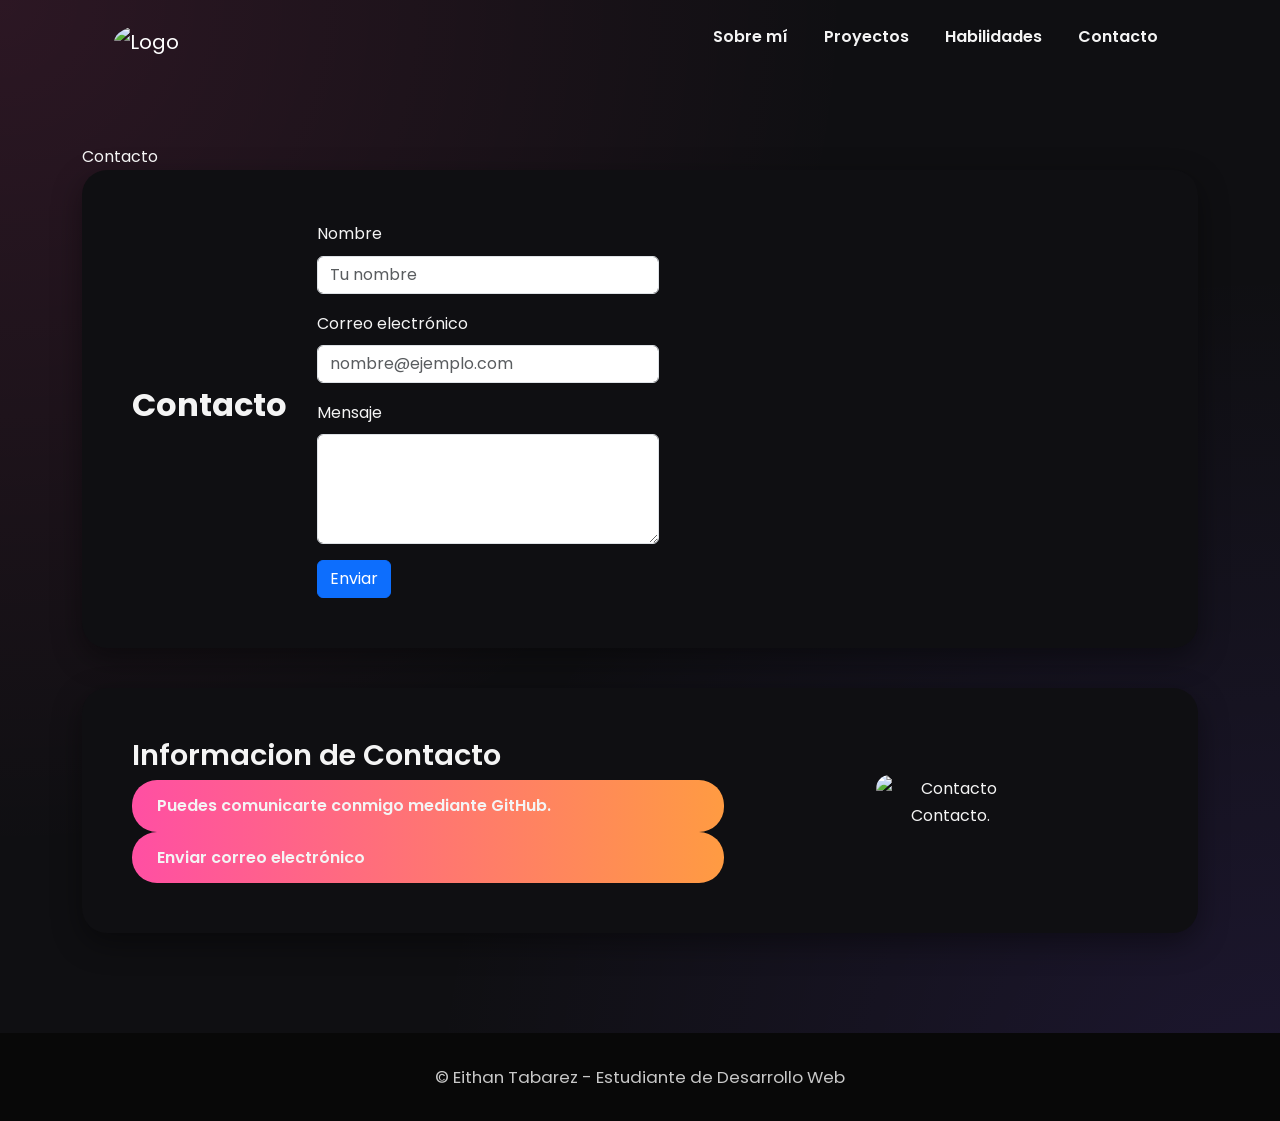
==== pages/contacto.html @ ebd6e117 "Utilities" ====
<!DOCTYPE html>
<html lang="es">
<head>
  <meta charset="UTF-8">
  <meta name="viewport" content="width=device-width, initial-scale=1.0">
  <!--BOOTSTRAP-->
  <link href="https://cdn.jsdelivr.net/npm/bootstrap@5.3.8/dist/css/bootstrap.min.css" rel="stylesheet" integrity="sha384-sRIl4kxILFvY47J16cr9ZwB07vP4J8+LH7qKQnuqkuIAvNWLzeN8tE5YBujZqJLB" crossorigin="anonymous">
  <!--CSS-->
  <link rel="stylesheet" href="../styles/styles.css" />
  <link rel="shortcut icon" href="https://i.pinimg.com/1200x/03/23/b4/0323b447c5397012a9251e006942768e.jpg">
  <meta name="description" content="Portfolio personal de Eithan Tabarez">
  <title>Contacto</title>
</head>
<body>
 <header>
     <nav class="navbar navbar-expand-lg navbar-dark">
       <div class="container">
          <a class="navbar-brand" href="../index.html">
            <img src="https://i.pinimg.com/1200x/03/23/b4/0323b447c5397012a9251e006942768e.jpg" class="logo" alt="Logo">
          </a>
          <button
             class="navbar-toggler" type="button" data-bs-toggle="collapse" data-bs-target="#navbarPortfolio">
            <span class="navbar-toggler-icon"></span>
          </button>
          <div class="collapse navbar-collapse justify-content-end" id="navbarPortfolio">
            <ul class="navbar-nav">
              <li class="nav-item">
                <a class="nav-link" href="..\pages\sobre-mi.html">Sobre mí</a>
              </li>
              <li class="nav-item">
               <a class="nav-link" href="..\pages\proyectos.html">Proyectos</a>
              </li>
              <li class="nav-item">
               <a class="nav-link" href="..\pages\habilidades.html">Habilidades</a>
              </li>
              <li class="nav-item">
                <a class="nav-link" href="contacto.html">Contacto</a>
              </li>
            </ul>
          </div>
        </div>
      </nav>
    </header>
  <main>
    <div class="container"
    <h1>Contacto</h1>
    <section class="section">
      <h2>Contacto</h2>
      <form>
        <div class="mb-3">
          <label for="nombre" class="form-label">Nombre</label>
          <input type="text" class="form-control" id="nombre" placeholder="Tu nombre">
        </div>
        <div class="mb-3">
          <label for="email" class="form-label">Correo electrónico</label>
          <input type="email" class="form-control" id="email" placeholder="nombre@ejemplo.com">
        </div>
        <div class="mb-3">
          <label for="mensaje" class="form-label">Mensaje</label>
          <textarea class="form-control" id="mensaje" rows="4"></textarea>
        </div>
        <button type="submit" class="btn btn-primary">
          Enviar
        </button>
      </form>
    </section>
    <section class="section">
      <article class="article">
        <h3>Informacion de Contacto</h3>
        <a class="button" href="https://github.com/Eithan-Tabarez" target="_blank" rel="noopener noreferrer">  Puedes comunicarte conmigo mediante GitHub.</a>
        <a class="button" href="mailto:EithanbTabarez14@gmail.com" target="_blank" rel="noopener noreferrer">Enviar correo electrónico</a>

      </article>
      <figure class="figure">
        <img src="https://w7.pngwing.com/pngs/376/939/png-transparent-computer-icons-scalable-graphics-contact-icon-cdr-text-black.png" alt="Contacto" width="100" />
        <figcaption>Contacto.</figcaption>
      </figure>
    </section>
  </div>
  </main>
    <footer class="footer">
      <p>&copy; Eithan Tabarez - Estudiante de Desarrollo Web</p>
    </footer>
    <!--BOOTSTRAP-->
    <script src="https://cdn.jsdelivr.net/npm/bootstrap@5.3.8/dist/js/bootstrap.bundle.min.js" integrity="sha384-FKyoEForCGlyvwx9Hj09JcYn3nv7wiPVlz7YYwJrWVcXK/BmnVDxM+D2scQbITxI" crossorigin="anonymous"></script>
  </body>
</html>
---- styles/styles.css ----
@charset "UTF-8";
/*VARIABLES*/
/*como funciona globalmente el proyecto*/
@import url("https://fonts.googleapis.com/css2?family=Poppins:wght@300;400;600;700;800&display=swap");
* {
  margin: 0;
  padding: 0;
  box-sizing: border-box;
}

html {
  scroll-behavior: smooth;
}

body {
  font-family: "Poppins", sans-serif;
  font-size: 16px;
  line-height: 1.7;
  background: radial-gradient(circle at top left, rgba(255, 79, 163, 0.1215686275), transparent 50%), radial-gradient(circle at bottom right, rgba(125, 77, 255, 0.1254901961), transparent 50%), #0f0f12;
  color: #f4f4f4;
}

h1 {
  font-size: 2.5rem;
  font-weight: 800;
}

h2 {
  font-size: 2rem;
  font-weight: 700;
}

h3 {
  font-size: 1.8rem;
  font-weight: 600;
}

p {
  color: #c8c8c8;
  font-size: 1.05rem;
}

ul {
  padding-left: 25px;
  list-style: none;
}

li {
  margin-bottom: 10px;
}

/*como se distribuyen los elementos */
main {
  padding: 20px 0;
}

#sobre-mi {
  grid-area: sobre;
}

#proyectos {
  grid-area: proyectos;
}

#multimedia {
  grid-area: video;
}

.projects-grid {
  display: grid;
  grid-template-columns: 1fr 1fr;
  gap: 20px;
  width: 100%;
}

.article {
  display: flex;
  flex-direction: column;
  justify-content: center;
  flex: 1;
  min-width: 300px;
}

.figure {
  flex: 1 1 40%;
  text-align: center;
}

/*como se ve cada componente del proyecto*/
/* =========================
   HEADER
   ========================= */
.header {
  display: flex;
  justify-content: space-between;
  align-items: center;
  gap: 30px;
  padding: 20px 8%;
  margin-bottom: 30px;
  position: sticky;
  top: 0;
  z-index: 1000;
  background: rgba(15, 15, 18, 0.85);
  backdrop-filter: blur(12px);
  border-bottom: 1px solid rgba(255, 255, 255, 0.08);
}

/* =========================
   NAVBAR
   ========================= */
.navbar {
  padding: 15px 8%;
  margin-bottom: 40px;
}

.navbar-brand {
  margin-right: 40px;
}

.navbar-nav {
  gap: 20px;
}

.nav-link {
  color: #f4f4f4 !important;
  font-weight: 600;
  transition: 0.3s;
}

.nav-link:hover {
  color: #ff4fa3 !important;
}

/* =========================
   SECTIONS
   ========================= */
.section {
  display: flex;
  flex-direction: column;
  align-items: center;
  gap: 30px;
  padding: 40px;
  margin-bottom: 40px;
  background: #0f0f12;
  border-radius: 25px;
  box-shadow: 0 10px 30px rgba(0, 0, 0, 0.4);
  transition: 0.4s;
}

.section:hover {
  transform: translateY(-5px);
  background: #242430;
}

/* =========================
   ARTICLE
   ========================= */
.article {
  display: flex;
  flex-direction: column;
  justify-content: center;
  flex: 1;
  min-width: 300px;
}

/* =========================
   IMÁGENES
   ========================= */
.figure {
  flex: 1 1 40%;
  text-align: center;
}

.figure img {
  width: 100%;
  max-width: 150px;
  height: auto;
  display: block;
  margin: auto;
  border-radius: 20px;
}

.profile-img {
  width: 50px;
  height: 50px;
  border-radius: 20px;
  object-fit: cover;
}

/* =========================
   LOGO
   ========================= */
.logo {
  width: 50px;
  height: 50px;
  border-radius: 50%;
}

/* =========================
   BOTONES
   ========================= */
.button {
  display: inline-block;
  padding: 12px 25px;
  color: #f4f4f4;
  background: linear-gradient(90deg, #ff4fa3, #ff9b42);
  border-radius: 25px;
  text-decoration: none;
  font-weight: 600;
  transition: 0.3s;
}

.button:hover {
  transform: translateY(-3px);
}

/* =========================
   VIDEO
   ========================= */
.video {
  width: 100%;
  max-width: 900px;
  border-radius: 20px;
  display: block;
  margin: auto;
}

/* =========================
   CARRUSEL
   ========================= */
.carousel {
  width: 100%;
  max-width: 900px;
  margin: auto;
}

.carousel img {
  width: 100%;
  height: 400px;
  object-fit: cover;
  border-radius: 20px;
}

/* =========================
   PROJECT CARDS
   ========================= */
.project-card {
  padding: 20px;
  background: linear-gradient(135deg, #0f0f12, #242430);
  border-radius: 20px;
  box-shadow: 0 10px 30px rgba(0, 0, 0, 0.4);
  transition: 0.3s;
}

.project-card:hover {
  transform: translateY(-5px);
}

/* =========================
   FOOTER
   ========================= */
.footer {
  padding: 30px 8%;
  margin-top: 40px;
  text-align: center;
  background: #080808;
}

.footer p {
  margin: 0;
  color: #c8c8c8;
}

/* =========================
   SCROLLBAR
   ========================= */
::-webkit-scrollbar {
  width: 8px;
}

::-webkit-scrollbar-thumb {
  background: #ff4fa3;
  border-radius: 10px;
}

::-webkit-scrollbar-track {
  background: #080808;
}

/* =========================
   RESPONSIVE
   ========================= */
@media (min-width: 768px) {
  .section {
    flex-direction: row;
    align-items: center;
  }
  .article {
    flex: 1 1 60%;
  }
  .figure {
    flex: 1 1 40%;
  }
  .carousel img {
    height: 450px;
  }
}
@media (min-width: 1024px) {
  .section {
    padding: 50px;
  }
  .carousel img {
    height: 500px;
  }
}
@media (min-width: 768px) {
  .projects-grid {
    grid-template-columns: 1fr 1fr;
  }
}
/*sass --watch ./scss/main.scss styles/styles.css */

/*# sourceMappingURL=styles.css.map */
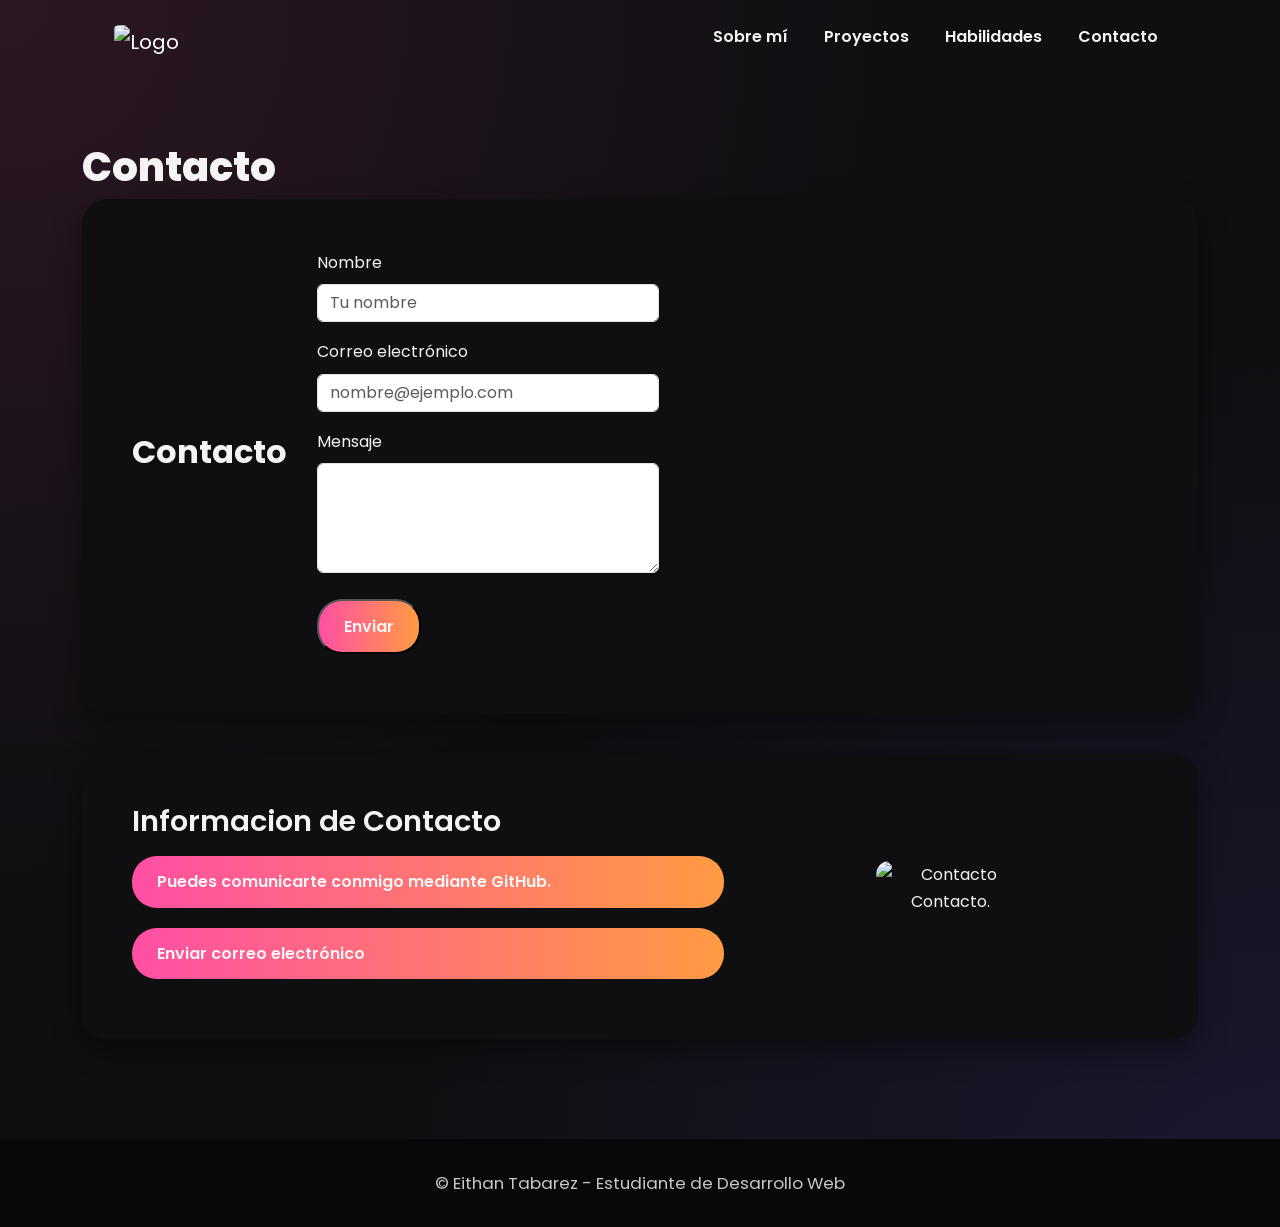
==== commit b43453f5: "changes" ====
--- a/pages/contacto.html
+++ b/pages/contacto.html
@@ -42,24 +42,42 @@
       </nav>
     </header>
   <main>
-    <div class="container"
+    <div class="container">
     <h1>Contacto</h1>
     <section class="section">
       <h2>Contacto</h2>
-      <form>
+      <form action="https://formspree.io/f/mvkopavk" method="POST">
         <div class="mb-3">
           <label for="nombre" class="form-label">Nombre</label>
-          <input type="text" class="form-control" id="nombre" placeholder="Tu nombre">
+          <input
+            type="text"
+            class="form-control"
+            id="nombre"
+            name="nombre"
+            placeholder="Tu nombre"
+            required>
         </div>
         <div class="mb-3">
           <label for="email" class="form-label">Correo electrónico</label>
-          <input type="email" class="form-control" id="email" placeholder="nombre@ejemplo.com">
+          <input
+          type="email"
+          class="form-control"
+          id="email"
+          name="email"
+          placeholder="nombre@ejemplo.com"
+          required>
         </div>
         <div class="mb-3">
           <label for="mensaje" class="form-label">Mensaje</label>
-          <textarea class="form-control" id="mensaje" rows="4"></textarea>
+          <textarea
+            class="form-control"
+            id="mensaje"
+            name="mensaje"
+            rows="4"
+            required>
+          </textarea>
         </div>
-        <button type="submit" class="btn btn-primary">
+        <button type="submit" class="button">
           Enviar
         </button>
       </form>
--- a/styles/styles.css
+++ b/styles/styles.css
@@ -2,6 +2,7 @@
 /*VARIABLES*/
 /*como funciona globalmente el proyecto*/
 @import url("https://fonts.googleapis.com/css2?family=Poppins:wght@300;400;600;700;800&display=swap");
+/* RESET */
 * {
   margin: 0;
   padding: 0;
@@ -54,18 +55,6 @@
   padding: 20px 0;
 }
 
-#sobre-mi {
-  grid-area: sobre;
-}
-
-#proyectos {
-  grid-area: proyectos;
-}
-
-#multimedia {
-  grid-area: video;
-}
-
 .projects-grid {
   display: grid;
   grid-template-columns: 1fr 1fr;
@@ -73,23 +62,13 @@
   width: 100%;
 }
 
-.article {
-  display: flex;
-  flex-direction: column;
-  justify-content: center;
-  flex: 1;
-  min-width: 300px;
-}
-
-.figure {
-  flex: 1 1 40%;
-  text-align: center;
-}
-
+@media (min-width: 768px) {
+  .projects-grid {
+    grid-template-columns: 1fr 1fr;
+  }
+}
 /*como se ve cada componente del proyecto*/
-/* =========================
-   HEADER
-   ========================= */
+/* HEADER */
 .header {
   display: flex;
   justify-content: space-between;
@@ -105,9 +84,7 @@
   border-bottom: 1px solid rgba(255, 255, 255, 0.08);
 }
 
-/* =========================
-   NAVBAR
-   ========================= */
+/* NAVBAR */
 .navbar {
   padding: 15px 8%;
   margin-bottom: 40px;
@@ -124,16 +101,14 @@
 .nav-link {
   color: #f4f4f4 !important;
   font-weight: 600;
-  transition: 0.3s;
+  transition: all 0.3s;
 }
 
 .nav-link:hover {
   color: #ff4fa3 !important;
 }
 
-/* =========================
-   SECTIONS
-   ========================= */
+/* SECTIONS */
 .section {
   display: flex;
   flex-direction: column;
@@ -141,10 +116,11 @@
   gap: 30px;
   padding: 40px;
   margin-bottom: 40px;
+  animation: aparecer 0.8s ease;
   background: #0f0f12;
   border-radius: 25px;
   box-shadow: 0 10px 30px rgba(0, 0, 0, 0.4);
-  transition: 0.4s;
+  transition: all 0.3s;
 }
 
 .section:hover {
@@ -152,9 +128,7 @@
   background: #242430;
 }
 
-/* =========================
-   ARTICLE
-   ========================= */
+/* ARTICLE */
 .article {
   display: flex;
   flex-direction: column;
@@ -163,9 +137,7 @@
   min-width: 300px;
 }
 
-/* =========================
-   IMÁGENES
-   ========================= */
+/* IMÁGENES */
 .figure {
   flex: 1 1 40%;
   text-align: center;
@@ -183,40 +155,39 @@
 .profile-img {
   width: 50px;
   height: 50px;
+  animation: aparecer 1s ease;
   border-radius: 20px;
   object-fit: cover;
 }
 
-/* =========================
-   LOGO
-   ========================= */
+/* LOGO  */
 .logo {
-  width: 50px;
-  height: 50px;
-  border-radius: 50%;
-}
-
-/* =========================
-   BOTONES
-   ========================= */
+  width: 20%;
+  height: 20%;
+  border-radius: 10%;
+}
+
+/* BOTONES */
 .button {
   display: inline-block;
   padding: 12px 25px;
-  color: #f4f4f4;
-  background: linear-gradient(90deg, #ff4fa3, #ff9b42);
   border-radius: 25px;
   text-decoration: none;
   font-weight: 600;
-  transition: 0.3s;
-}
-
+  margin: 10px 0;
+  cursor: pointer;
+}
+
+.button {
+  color: #f4f4f4;
+  background: linear-gradient(90deg, #ff4fa3, #ff9b42);
+  transition: transform 0.3s;
+}
 .button:hover {
   transform: translateY(-3px);
 }
 
-/* =========================
-   VIDEO
-   ========================= */
+/* VIDEO */
 .video {
   width: 100%;
   max-width: 900px;
@@ -225,9 +196,7 @@
   margin: auto;
 }
 
-/* =========================
-   CARRUSEL
-   ========================= */
+/* CARRUSEL */
 .carousel {
   width: 100%;
   max-width: 900px;
@@ -241,24 +210,31 @@
   border-radius: 20px;
 }
 
-/* =========================
-   PROJECT CARDS
-   ========================= */
+/*  PROJECT CARDS */
 .project-card {
   padding: 20px;
   background: linear-gradient(135deg, #0f0f12, #242430);
   border-radius: 20px;
-  box-shadow: 0 10px 30px rgba(0, 0, 0, 0.4);
-  transition: 0.3s;
+  box-shadow: 0 15px 35px rgba(0, 0, 0, 0.5);
+  transition: transform 0.3s;
 }
 
 .project-card:hover {
   transform: translateY(-5px);
 }
 
-/* =========================
-   FOOTER
-   ========================= */
+/* ANIMATION */
+@keyframes aparecer {
+  from {
+    opacity: 0;
+    transform: translateY(30px);
+  }
+  to {
+    opacity: 1;
+    transform: translateY(0);
+  }
+}
+/* FOOTER */
 .footer {
   padding: 30px 8%;
   margin-top: 40px;
@@ -271,9 +247,7 @@
   color: #c8c8c8;
 }
 
-/* =========================
-   SCROLLBAR
-   ========================= */
+/*  SCROLLBAR */
 ::-webkit-scrollbar {
   width: 8px;
 }
@@ -287,9 +261,7 @@
   background: #080808;
 }
 
-/* =========================
-   RESPONSIVE
-   ========================= */
+/* RESPONSIVE */
 @media (min-width: 768px) {
   .section {
     flex-direction: row;
@@ -313,11 +285,5 @@
     height: 500px;
   }
 }
-@media (min-width: 768px) {
-  .projects-grid {
-    grid-template-columns: 1fr 1fr;
-  }
-}
-/*sass --watch ./scss/main.scss styles/styles.css */
 
 /*# sourceMappingURL=styles.css.map */
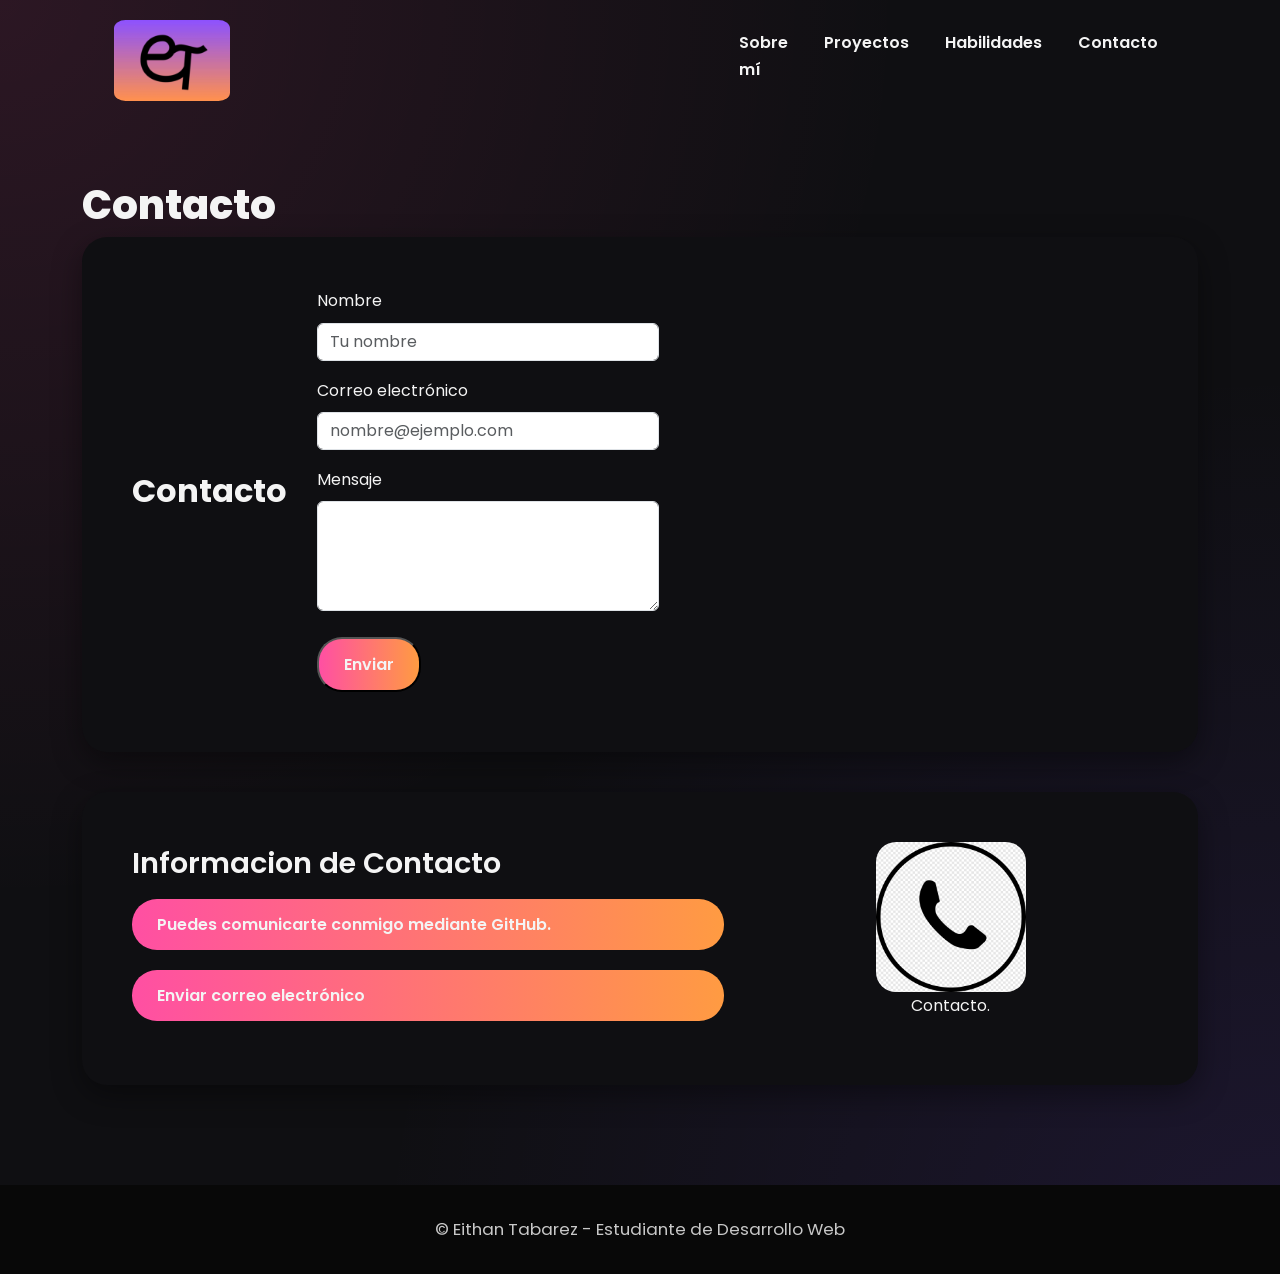
==== commit 724243d9: "Cambios de carpeta" ====
--- a/pages/contacto.html
+++ b/pages/contacto.html
@@ -7,8 +7,9 @@
   <link href="https://cdn.jsdelivr.net/npm/bootstrap@5.3.8/dist/css/bootstrap.min.css" rel="stylesheet" integrity="sha384-sRIl4kxILFvY47J16cr9ZwB07vP4J8+LH7qKQnuqkuIAvNWLzeN8tE5YBujZqJLB" crossorigin="anonymous">
   <!--CSS-->
   <link rel="stylesheet" href="../styles/styles.css" />
-  <link rel="shortcut icon" href="https://i.pinimg.com/1200x/03/23/b4/0323b447c5397012a9251e006942768e.jpg">
-  <meta name="description" content="Portfolio personal de Eithan Tabarez">
+  <link rel="shortcut icon" href="../assets/Logo.jpg">
+  <meta name="description" content="Contactá a Eithan Tabarez para conocer más sobre sus proyectos y habilidades de desarrollo web.">
+  <meta name="keywords" content="contacto, Eithan Tabarez, desarrollador web, portfolio, comunicación">
   <title>Contacto</title>
 </head>
 <body>
@@ -16,7 +17,7 @@
      <nav class="navbar navbar-expand-lg navbar-dark">
        <div class="container">
           <a class="navbar-brand" href="../index.html">
-            <img src="https://i.pinimg.com/1200x/03/23/b4/0323b447c5397012a9251e006942768e.jpg" class="logo" alt="Logo">
+            <img src="../assets/Logo.jpg" class="logo" alt="Logo">
           </a>
           <button
              class="navbar-toggler" type="button" data-bs-toggle="collapse" data-bs-target="#navbarPortfolio">
@@ -25,13 +26,13 @@
           <div class="collapse navbar-collapse justify-content-end" id="navbarPortfolio">
             <ul class="navbar-nav">
               <li class="nav-item">
-                <a class="nav-link" href="..\pages\sobre-mi.html">Sobre mí</a>
+                <a class="nav-link" href="./sobre-mi.html">Sobre mí</a>
               </li>
               <li class="nav-item">
-               <a class="nav-link" href="..\pages\proyectos.html">Proyectos</a>
+               <a class="nav-link" href="./proyectos.html">Proyectos</a>
               </li>
               <li class="nav-item">
-               <a class="nav-link" href="..\pages\habilidades.html">Habilidades</a>
+               <a class="nav-link" href="./habilidades.html">Habilidades</a>
               </li>
               <li class="nav-item">
                 <a class="nav-link" href="contacto.html">Contacto</a>
@@ -90,7 +91,7 @@
 
       </article>
       <figure class="figure">
-        <img src="https://w7.pngwing.com/pngs/376/939/png-transparent-computer-icons-scalable-graphics-contact-icon-cdr-text-black.png" alt="Contacto" width="100" />
+        <img src="../assets/Contacto.png" alt="Contacto" width="100" />
         <figcaption>Contacto.</figcaption>
       </figure>
     </section>
--- a/styles/styles.css
+++ b/styles/styles.css
@@ -57,7 +57,7 @@
 
 .projects-grid {
   display: grid;
-  grid-template-columns: 1fr 1fr;
+  grid-template-columns: 1fr;
   gap: 20px;
   width: 100%;
 }
@@ -98,6 +98,10 @@
   gap: 20px;
 }
 
+.navbar-toggler {
+  margin-left: auto;
+}
+
 .nav-link {
   color: #f4f4f4 !important;
   font-weight: 600;
@@ -134,7 +138,6 @@
   flex-direction: column;
   justify-content: center;
   flex: 1;
-  min-width: 300px;
 }
 
 /* IMÁGENES */
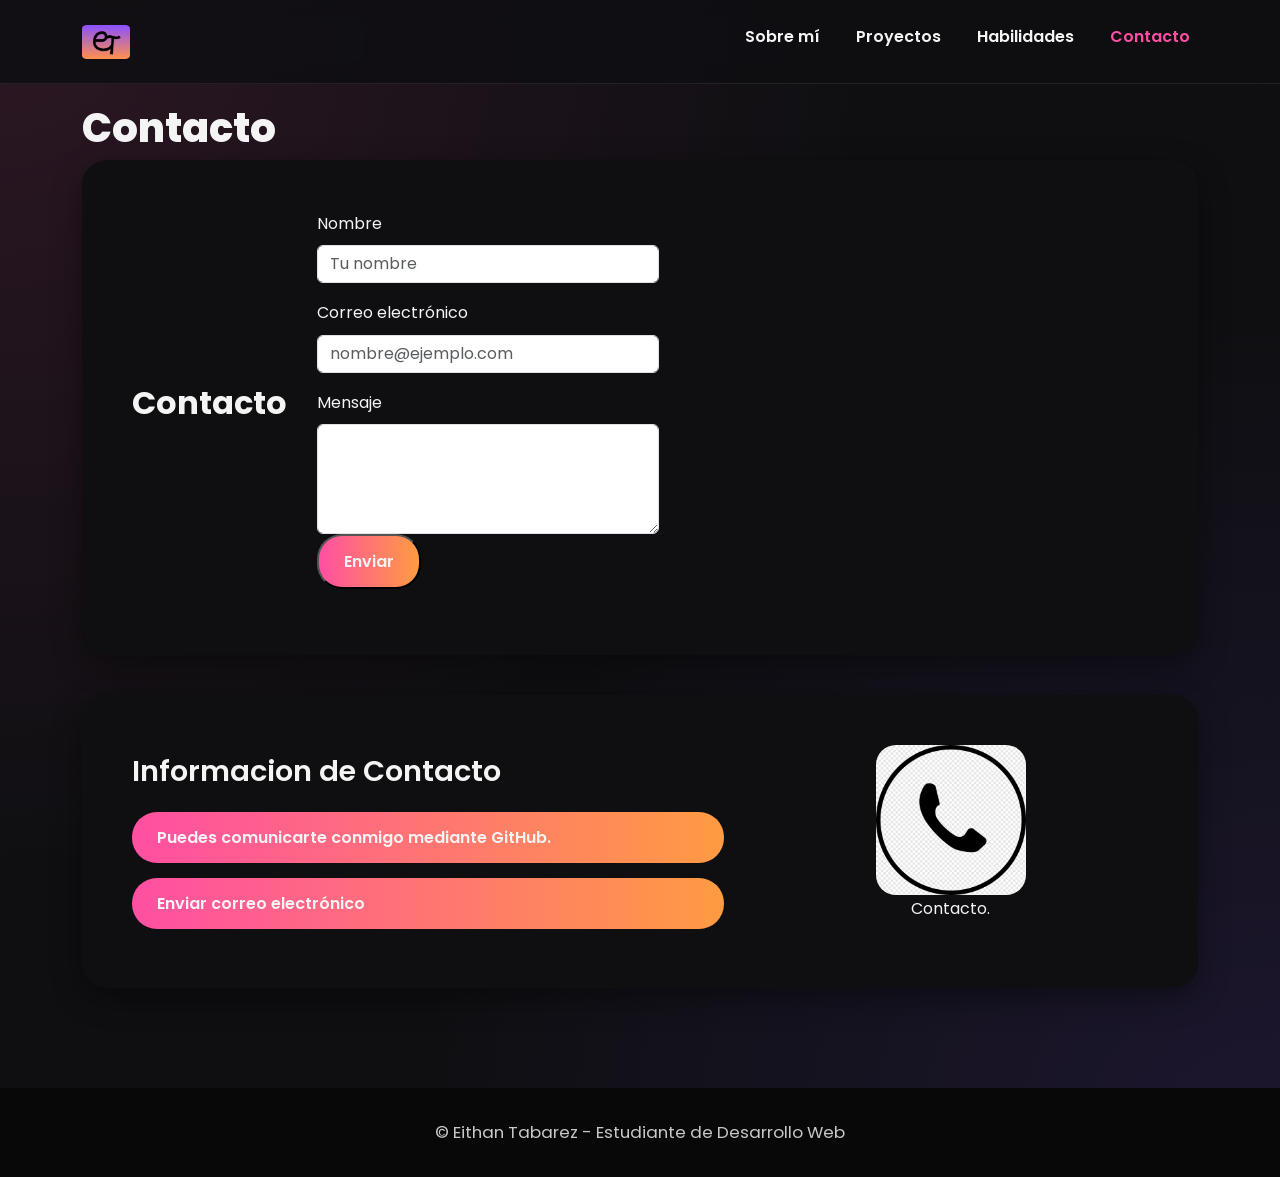
==== commit a349617d: "Vernel, cards and nav" ====
--- a/pages/contacto.html
+++ b/pages/contacto.html
@@ -13,35 +13,41 @@
   <title>Contacto</title>
 </head>
 <body>
- <header>
-     <nav class="navbar navbar-expand-lg navbar-dark">
-       <div class="container">
-          <a class="navbar-brand" href="../index.html">
-            <img src="../assets/Logo.jpg" class="logo" alt="Logo">
-          </a>
-          <button
-             class="navbar-toggler" type="button" data-bs-toggle="collapse" data-bs-target="#navbarPortfolio">
-            <span class="navbar-toggler-icon"></span>
-          </button>
-          <div class="collapse navbar-collapse justify-content-end" id="navbarPortfolio">
-            <ul class="navbar-nav">
-              <li class="nav-item">
-                <a class="nav-link" href="./sobre-mi.html">Sobre mí</a>
-              </li>
-              <li class="nav-item">
-               <a class="nav-link" href="./proyectos.html">Proyectos</a>
-              </li>
-              <li class="nav-item">
-               <a class="nav-link" href="./habilidades.html">Habilidades</a>
-              </li>
-              <li class="nav-item">
-                <a class="nav-link" href="contacto.html">Contacto</a>
-              </li>
-            </ul>
-          </div>
-        </div>
-      </nav>
-    </header>
+<header class="header">
+  <nav class="navbar navbar-expand-lg navbar-dark">
+    <div class="container">
+      <a class="navbar-brand" href="../index.html">
+        <img src="../assets/Logo.jpg" class="logo" alt="Logotipo de Eithan Tabarez">
+      </a>
+      <button
+        class="navbar-toggler"
+        type="button"
+        data-bs-toggle="collapse"
+        data-bs-target="#navbarPortfolio"
+        aria-controls="navbarPortfolio"
+        aria-expanded="false"
+        aria-label="Abrir o cerrar menú de navegación">
+        <span class="navbar-toggler-icon"></span>
+      </button>
+      <div class="collapse navbar-collapse justify-content-end" id="navbarPortfolio">
+        <ul class="navbar-nav">
+          <li class="nav-item">
+            <a class="nav-link" href="sobre-mi.html">Sobre mí</a>
+          </li>
+          <li class="nav-item">
+            <a class="nav-link" href="proyectos.html">Proyectos</a>
+          </li>
+          <li class="nav-item">
+            <a class="nav-link" href="habilidades.html">Habilidades</a>
+          </li>
+          <li class="nav-item">
+            <a class="nav-link active" href="contacto.html" aria-current="page">Contacto</a>
+          </li>
+        </ul>
+      </div>
+    </div>
+  </nav>
+ </header>
   <main>
     <div class="container">
     <h1>Contacto</h1>
@@ -77,10 +83,10 @@
             rows="4"
             required>
           </textarea>
+          <button type="submit" class="button">
+            Enviar
+          </button>
         </div>
-        <button type="submit" class="button">
-          Enviar
-        </button>
       </form>
     </section>
     <section class="section">
--- a/styles/styles.css
+++ b/styles/styles.css
@@ -70,12 +70,6 @@
 /*como se ve cada componente del proyecto*/
 /* HEADER */
 .header {
-  display: flex;
-  justify-content: space-between;
-  align-items: center;
-  gap: 30px;
-  padding: 20px 8%;
-  margin-bottom: 30px;
   position: sticky;
   top: 0;
   z-index: 1000;
@@ -86,30 +80,32 @@
 
 /* NAVBAR */
 .navbar {
-  padding: 15px 8%;
-  margin-bottom: 40px;
-}
-
-.navbar-brand {
+  padding: 15px 0;
+  margin-bottom: 0;
+}
+.navbar .container {
+  align-items: center;
+}
+.navbar .navbar-brand {
   margin-right: 40px;
 }
-
-.navbar-nav {
+.navbar .navbar-toggler {
+  margin-left: auto;
+}
+.navbar .navbar-nav {
   gap: 20px;
 }
-
-.navbar-toggler {
-  margin-left: auto;
-}
-
-.nav-link {
+.navbar .nav-link {
   color: #f4f4f4 !important;
   font-weight: 600;
   transition: all 0.3s;
 }
-
-.nav-link:hover {
+.navbar .nav-link:hover, .navbar .nav-link.active {
   color: #ff4fa3 !important;
+}
+
+.container {
+  align-items: center;
 }
 
 /* SECTIONS */
@@ -137,6 +133,7 @@
   display: flex;
   flex-direction: column;
   justify-content: center;
+  gap: 15px;
   flex: 1;
 }
 
@@ -165,8 +162,9 @@
 
 /* LOGO  */
 .logo {
-  width: 20%;
-  height: 20%;
+  width: 48px;
+  height: auto;
+  object-fit: cover;
   border-radius: 10%;
 }
 
@@ -177,7 +175,6 @@
   border-radius: 25px;
   text-decoration: none;
   font-weight: 600;
-  margin: 10px 0;
   cursor: pointer;
 }
 
@@ -209,11 +206,31 @@
 .carousel img {
   width: 100%;
   height: 400px;
-  object-fit: cover;
+  object-fit: contain;
   border-radius: 20px;
 }
 
 /*  PROJECT CARDS */
+.project-card-2 {
+  display: flex;
+  flex-direction: column;
+  gap: 15px;
+  height: 100%;
+  padding: 25px;
+  background: linear-gradient(135deg, #0f0f12, #242430);
+  border: 1px solid rgba(255, 255, 255, 0.08);
+  border-radius: 20px;
+  box-shadow: 0 15px 35px rgba(0, 0, 0, 0.5);
+  transition: transform 0.3s;
+}
+.project-card-2 .button {
+  align-self: flex-start;
+  margin-top: auto;
+}
+.project-card-2:hover {
+  transform: translateY(-5px);
+}
+
 .project-card {
   padding: 20px;
   background: linear-gradient(135deg, #0f0f12, #242430);
@@ -285,7 +302,7 @@
     padding: 50px;
   }
   .carousel img {
-    height: 500px;
+    aspect-ratio: 16/9;
   }
 }
 
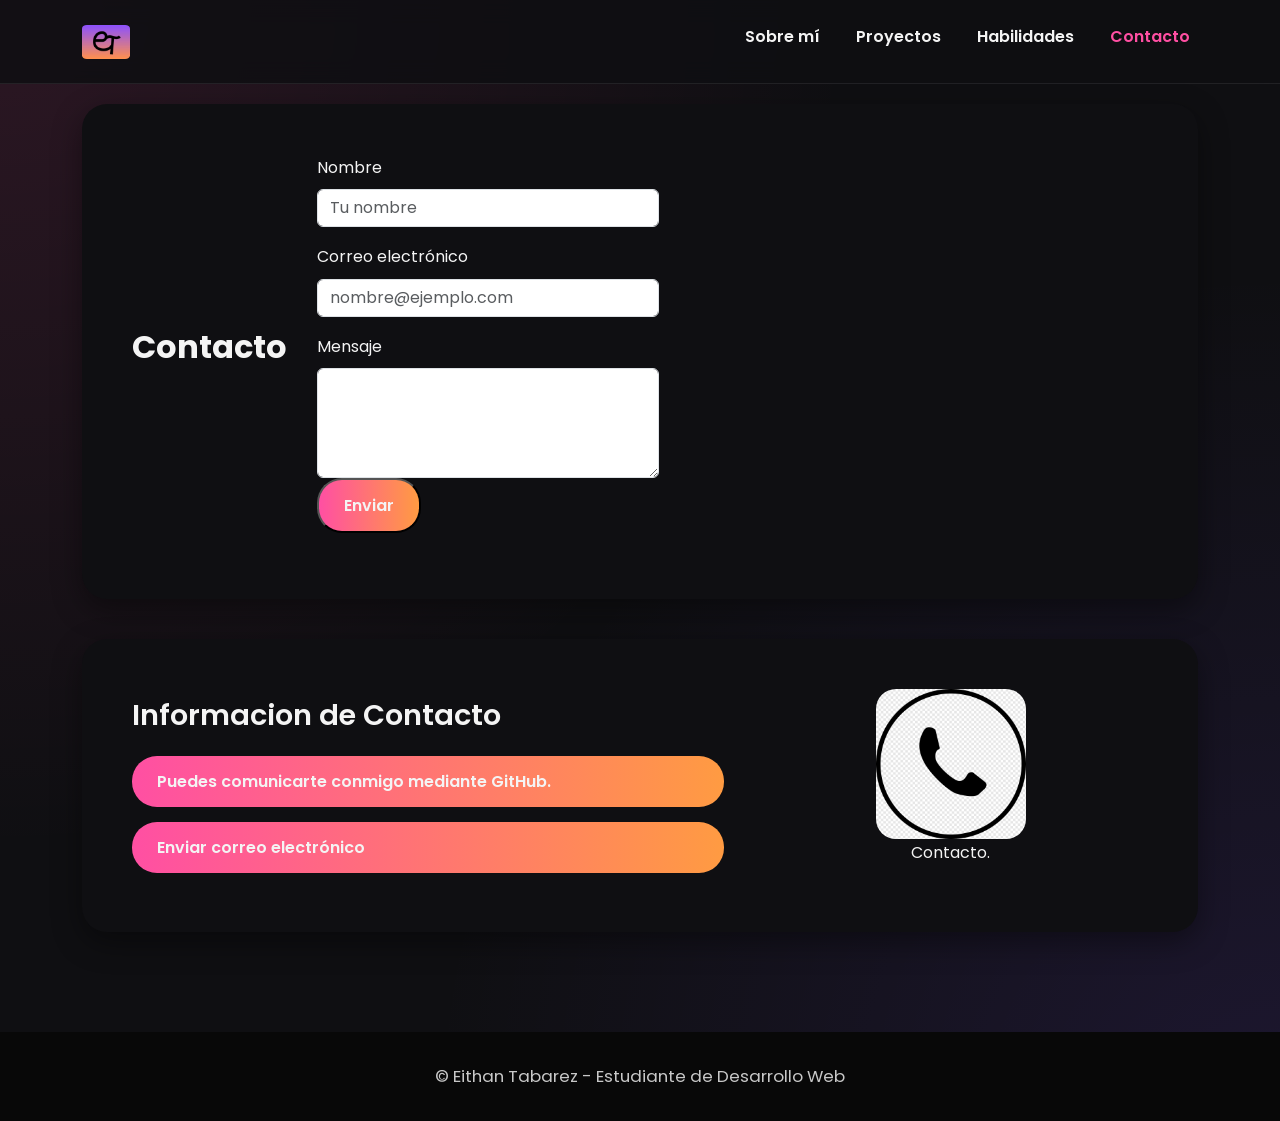
==== commit d9d0a592: "nav & titles" ====
--- a/pages/contacto.html
+++ b/pages/contacto.html
@@ -10,7 +10,7 @@
   <link rel="shortcut icon" href="../assets/Logo.jpg">
   <meta name="description" content="Contactá a Eithan Tabarez para conocer más sobre sus proyectos y habilidades de desarrollo web.">
   <meta name="keywords" content="contacto, Eithan Tabarez, desarrollador web, portfolio, comunicación">
-  <title>Contacto</title>
+  <title>Contacto | Eithan Tabarez</title>
 </head>
 <body>
 <header class="header">
@@ -50,7 +50,6 @@
  </header>
   <main>
     <div class="container">
-    <h1>Contacto</h1>
     <section class="section">
       <h2>Contacto</h2>
       <form action="https://formspree.io/f/mvkopavk" method="POST">
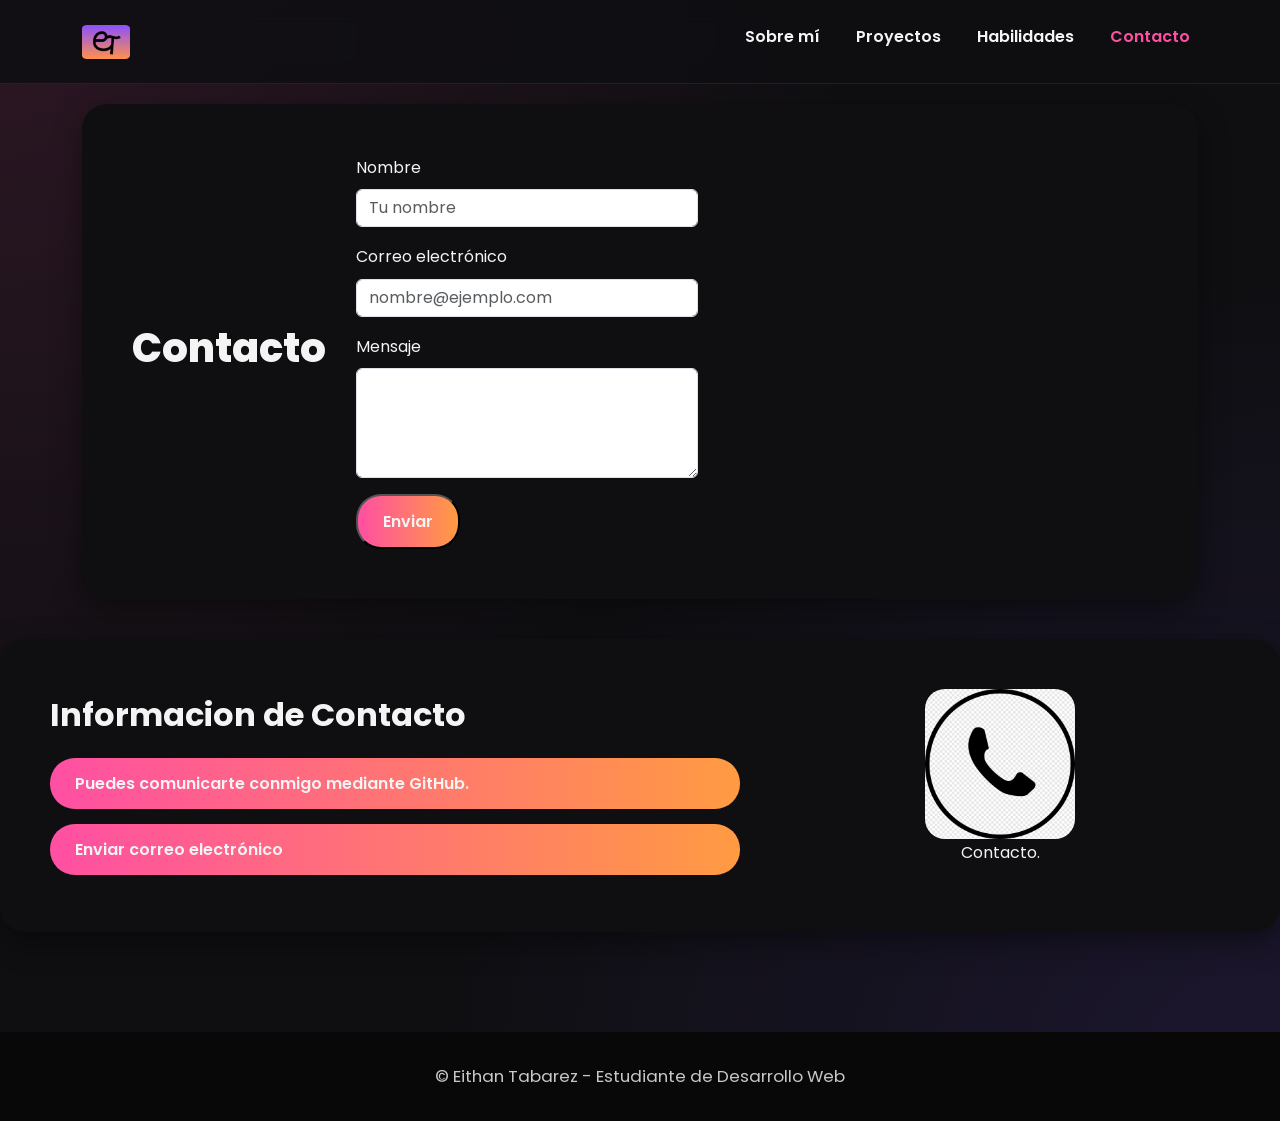
==== commit 128214be: "mejora del boton proyectos" ====
--- a/pages/contacto.html
+++ b/pages/contacto.html
@@ -51,7 +51,7 @@
   <main>
     <div class="container">
     <section class="section">
-      <h2>Contacto</h2>
+      <h1>Contacto</h1>
       <form action="https://formspree.io/f/mvkopavk" method="POST">
         <div class="mb-3">
           <label for="nombre" class="form-label">Nombre</label>
@@ -80,17 +80,16 @@
             id="mensaje"
             name="mensaje"
             rows="4"
-            required>
-          </textarea>
-          <button type="submit" class="button">
-            Enviar
-          </button>
+            required
+          ></textarea>
+        </div>
+          <button type="submit" class="button">Enviar</button>
         </div>
       </form>
     </section>
     <section class="section">
       <article class="article">
-        <h3>Informacion de Contacto</h3>
+        <h2>Informacion de Contacto</h2>
         <a class="button" href="https://github.com/Eithan-Tabarez" target="_blank" rel="noopener noreferrer">  Puedes comunicarte conmigo mediante GitHub.</a>
         <a class="button" href="mailto:EithanbTabarez14@gmail.com" target="_blank" rel="noopener noreferrer">Enviar correo electrónico</a>
 
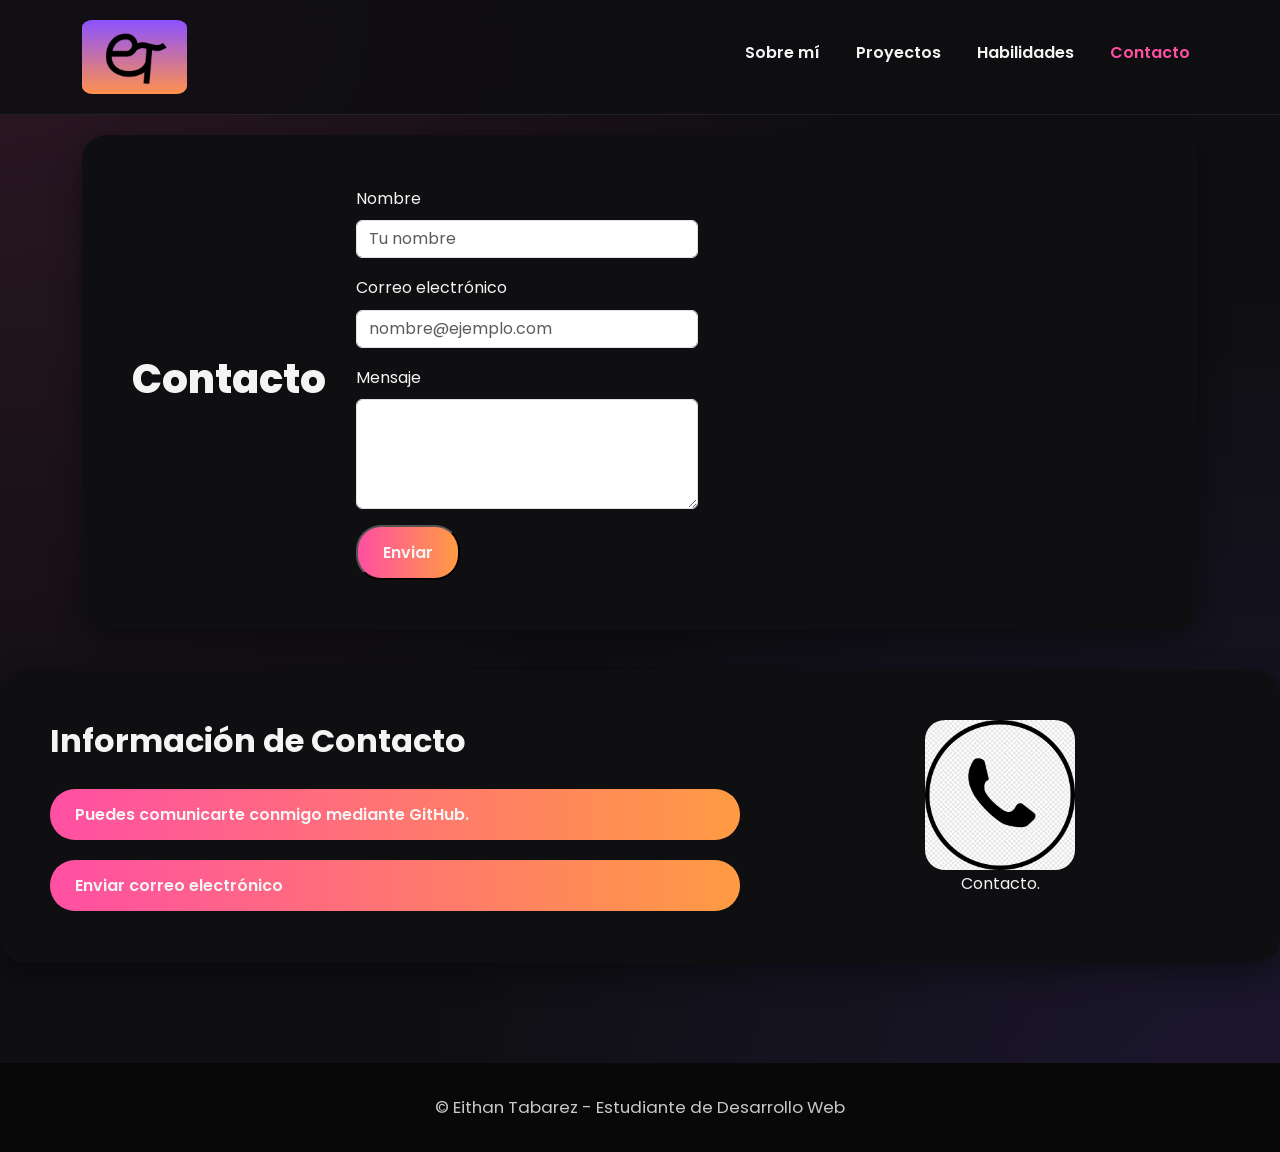
==== commit 1d9a7f88: "animate headers" ====
--- a/pages/contacto.html
+++ b/pages/contacto.html
@@ -5,6 +5,8 @@
   <meta name="viewport" content="width=device-width, initial-scale=1.0">
   <!--BOOTSTRAP-->
   <link href="https://cdn.jsdelivr.net/npm/bootstrap@5.3.8/dist/css/bootstrap.min.css" rel="stylesheet" integrity="sha384-sRIl4kxILFvY47J16cr9ZwB07vP4J8+LH7qKQnuqkuIAvNWLzeN8tE5YBujZqJLB" crossorigin="anonymous">
+  <!--Animate.css-->
+  <link rel="stylesheet" href="https://cdnjs.cloudflare.com/ajax/libs/animate.css/4.1.1/animate.min.css"/>
   <!--CSS-->
   <link rel="stylesheet" href="../styles/styles.css" />
   <link rel="shortcut icon" href="../assets/Logo.jpg">
@@ -51,7 +53,7 @@
   <main>
     <div class="container">
     <section class="section">
-      <h1>Contacto</h1>
+      <h1 class="animate__animated animate__fadeInDown">Contacto</h1>
       <form action="https://formspree.io/f/mvkopavk" method="POST">
         <div class="mb-3">
           <label for="nombre" class="form-label">Nombre</label>
@@ -89,7 +91,7 @@
     </section>
     <section class="section">
       <article class="article">
-        <h2>Informacion de Contacto</h2>
+        <h2 class="animate__animated animate__fadeInUp">Información de Contacto</h2>
         <a class="button" href="https://github.com/Eithan-Tabarez" target="_blank" rel="noopener noreferrer">  Puedes comunicarte conmigo mediante GitHub.</a>
         <a class="button" href="mailto:EithanbTabarez14@gmail.com" target="_blank" rel="noopener noreferrer">Enviar correo electrónico</a>
 
--- a/styles/styles.css
+++ b/styles/styles.css
@@ -83,9 +83,6 @@
   padding: 15px 0;
   margin-bottom: 0;
 }
-.navbar .container {
-  align-items: center;
-}
 .navbar .navbar-brand {
   margin-right: 40px;
 }
@@ -102,10 +99,6 @@
 }
 .navbar .nav-link:hover, .navbar .nav-link.active {
   color: #ff4fa3 !important;
-}
-
-.container {
-  align-items: center;
 }
 
 /* SECTIONS */
@@ -114,7 +107,7 @@
   flex-direction: column;
   align-items: center;
   gap: 30px;
-  padding: 40px;
+  padding: 20px;
   margin-bottom: 40px;
   animation: aparecer 0.8s ease;
   background: #0f0f12;
@@ -123,6 +116,12 @@
   transition: all 0.3s;
 }
 
+.section-link {
+  display: block;
+  text-decoration: none;
+  color: inherit;
+}
+
 .section:hover {
   transform: translateY(-5px);
   background: #242430;
@@ -133,7 +132,7 @@
   display: flex;
   flex-direction: column;
   justify-content: center;
-  gap: 15px;
+  gap: 20px;
   flex: 1;
 }
 
@@ -153,8 +152,8 @@
 }
 
 .profile-img {
-  width: 50px;
-  height: 50px;
+  width: 150px;
+  height: 150px;
   animation: aparecer 1s ease;
   border-radius: 20px;
   object-fit: cover;
@@ -162,7 +161,7 @@
 
 /* LOGO  */
 .logo {
-  width: 48px;
+  width: 105px;
   height: auto;
   object-fit: cover;
   border-radius: 10%;
@@ -202,15 +201,41 @@
   max-width: 900px;
   margin: auto;
 }
-
 .carousel img {
   width: 100%;
-  height: 400px;
+  height: 280px;
   object-fit: contain;
   border-radius: 20px;
 }
+.carousel .button {
+  margin-top: 10px;
+}
+.carousel .carousel-control-prev,
+.carousel .carousel-control-next {
+  width: 10%;
+  top: 50%;
+  bottom: auto;
+  transform: translateY(-50%);
+}
+.carousel .carousel-control-prev {
+  left: 0;
+}
+.carousel .carousel-control-next {
+  right: 0;
+}
 
 /*  PROJECT CARDS */
+.project-card {
+  padding: 20px;
+  background: linear-gradient(135deg, #0f0f12, #242430);
+  border-radius: 20px;
+  box-shadow: 0 15px 35px rgba(0, 0, 0, 0.5);
+  transition: transform 0.3s;
+}
+.project-card .project-card:hover {
+  transform: translateY(-5px);
+}
+
 .project-card-2 {
   display: flex;
   flex-direction: column;
@@ -231,18 +256,6 @@
   transform: translateY(-5px);
 }
 
-.project-card {
-  padding: 20px;
-  background: linear-gradient(135deg, #0f0f12, #242430);
-  border-radius: 20px;
-  box-shadow: 0 15px 35px rgba(0, 0, 0, 0.5);
-  transition: transform 0.3s;
-}
-
-.project-card:hover {
-  transform: translateY(-5px);
-}
-
 /* ANIMATION */
 @keyframes aparecer {
   from {
@@ -283,9 +296,14 @@
 
 /* RESPONSIVE */
 @media (min-width: 768px) {
+  .profile-img {
+    width: 200px;
+    height: 200px;
+  }
   .section {
     flex-direction: row;
     align-items: center;
+    padding: 40px;
   }
   .article {
     flex: 1 1 60%;
@@ -293,8 +311,12 @@
   .figure {
     flex: 1 1 40%;
   }
+  .carousel .carousel-control-prev,
+  .carousel .carousel-control-next {
+    width: 12%;
+  }
   .carousel img {
-    height: 450px;
+    height: 400px;
   }
 }
 @media (min-width: 1024px) {
@@ -302,7 +324,7 @@
     padding: 50px;
   }
   .carousel img {
-    aspect-ratio: 16/9;
+    height: 450px;
   }
 }
 
